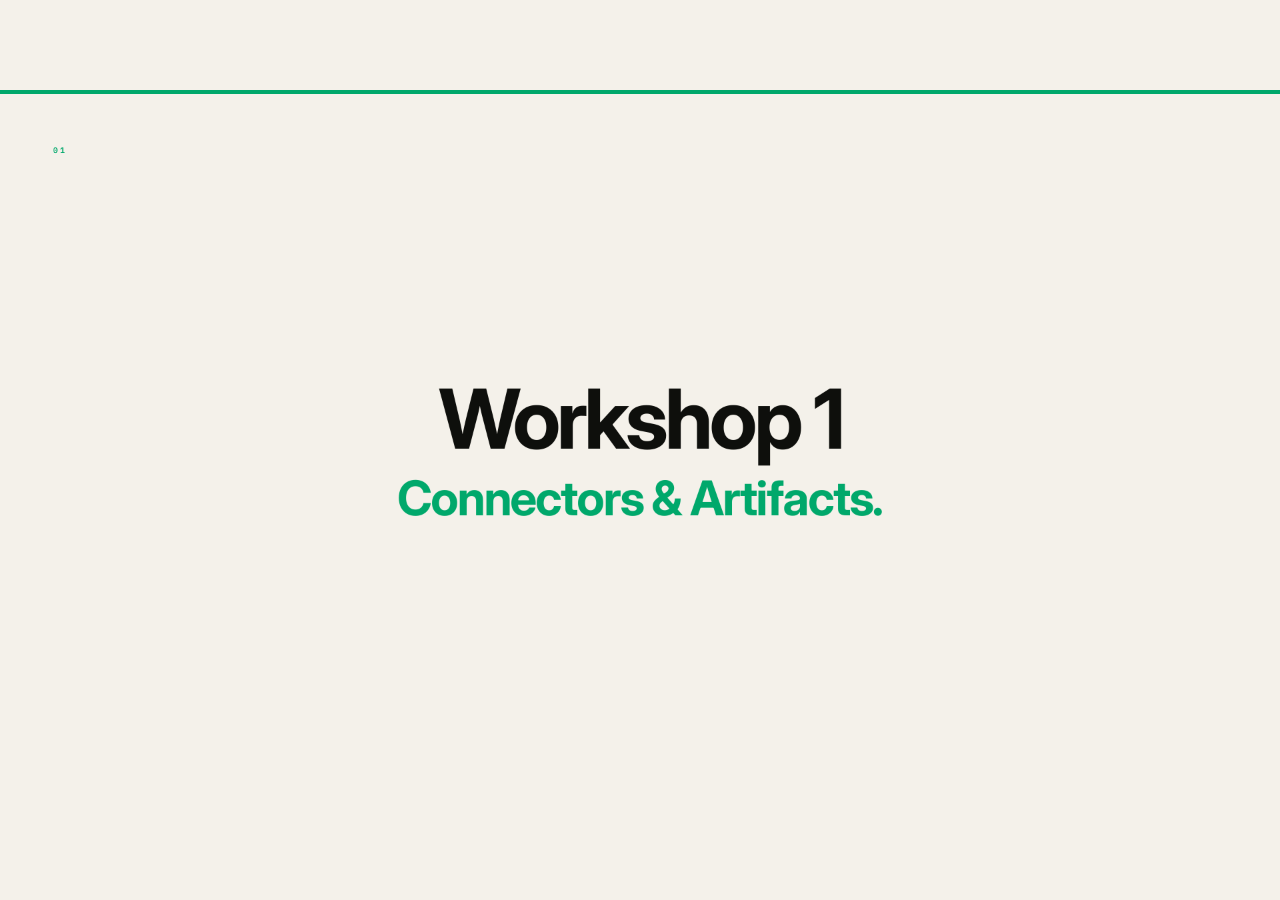
==== workshop1.html @ 62308b71 "Update deck content and styles; add workshop pages, logo assets, gitignore Co-Authored-By: Claude Op" ====
<!doctype html>
<html lang="en">
<head>
<meta charset="utf-8" />
<title>Aspire · Leadership AI Workshop · Workshop 1 — Connectors & Artifacts</title>
<meta name="viewport" content="width=device-width,initial-scale=1" />
<link rel="preconnect" href="https://fonts.googleapis.com">
<link rel="preconnect" href="https://fonts.gstatic.com" crossorigin>
<link href="https://fonts.googleapis.com/css2?family=Inter:wght@400;500;600;700;800;900&family=IBM+Plex+Mono:wght@400;500;600&display=swap" rel="stylesheet">
<link rel="stylesheet" href="styles.css?v=32">
<script type="application/json" id="speaker-notes">[]</script>
</head>
<body>
<div class="stage" id="stage">
  <div class="canvas" id="canvas">

    <!-- Top accent bar — runs across every slide -->
    <div class="accent-bar"></div>

    <!-- ═════════ SLIDE 1 — Title ═════════ -->
    <section class="slide statement center" data-slide="1" data-screen-label="01 Workshop 1" data-section="An opening" data-steps="1">
      <div class="slide-eyebrow"><span class="num">01</span></div>
      <div class="stack">
        <p class="line reveal slow" data-step="1">Workshop 1<em class="subtitle">Connectors &amp; Artifacts.</em></p>
      </div>
    </section>

    <!-- ═════════ SLIDE 2 — Connector definition ═════════ -->
    <section class="slide statement" data-slide="2" data-screen-label="02 Connector defined" data-section="The definition" data-steps="1">
      <div class="slide-eyebrow"><span class="num">02</span></div>
      <div class="stack">
        <p class="line reveal" data-step="1">A connector / MCP connects your data with <em>AI agents</em>.</p>
      </div>
    </section>

    <!-- ═════════ SLIDE 3 — Must-have connectors ═════════ -->
    <section class="slide shipping with-aside" data-slide="3" data-screen-label="03 Must-have connectors" data-section="The must-haves" data-steps="4">
      <div class="slide-eyebrow"><span class="num">03</span></div>
      <img class="connector-aside" src="screenshots/claude-sidebar.png" alt="Claude desktop sidebar showing Customize option">
      <div class="shipping-head">
        <h2 class="title">Must-have <em>connectors</em>.</h2>
      </div>
      <div class="shipping-grid">
        <div class="ship-card reveal" data-step="1">
          <div class="brand-lockup">
            <img class="brand-logo" src="assets/slack.png" alt="Slack">
            <div class="wordmark">Slack</div>
          </div>
        </div>
        <div class="ship-card reveal" data-step="2">
          <div class="brand-lockup">
            <img class="brand-logo" src="assets/atlassian.svg" alt="Atlassian">
            <div class="wordmark">Atlassian</div>
          </div>
          <div class="product-line">
            <span class="product-name">Rovo</span>
          </div>
        </div>
        <div class="ship-card reveal" data-step="3">
          <div class="brand-lockup">
            <img class="brand-logo" src="assets/databricks.png" alt="Databricks">
            <div class="wordmark">Databricks</div>
          </div>
          <div class="product-line">
            <span class="product-name">Group Metrics · Acquisition and Revenue · Cards · Lifecycle · Payment Operations · Payments and Local Hub · Transaction Screening</span>
          </div>
        </div>
        <div class="ship-card reveal" data-step="4">
          <div class="brand-lockup">
            <img class="brand-logo" src="assets/Google__G__logo.svg.webp" alt="Google">
            <div class="wordmark">Google</div>
          </div>
          <div class="product-line">
            <span class="product-name">Gmail · Calendar · Drive</span>
          </div>
        </div>
      </div>
    </section>

    <!-- ═════════ SLIDE 4 — Prompts to try ═════════ -->
    <section class="slide shipping is-prompts" data-slide="4" data-screen-label="04 Prompts to try" data-section="Try one" data-steps="4">
      <div class="slide-eyebrow"><span class="num">04</span></div>
      <div class="shipping-head">
        <h2 class="title">Prompts to <em>try</em>.</h2>
      </div>
      <div class="shipping-grid">
        <div class="ship-card reveal" data-step="1">
          <div class="brand-lockup">
            <img class="brand-logo" src="assets/slack.png" alt="Slack">
            <div class="wordmark">Slack</div>
          </div>
          <div class="product-line">
            <p class="blurb">Use the Slack MCP to summarise unread messages in my top 3 channels since Friday, and flag anything I'm @mentioned in.</p>
          </div>
        </div>
        <div class="ship-card reveal" data-step="2">
          <div class="brand-lockup">
            <img class="brand-logo" src="assets/atlassian.svg" alt="Atlassian">
            <div class="wordmark">Atlassian</div>
          </div>
          <div class="product-line">
            <p class="blurb">Use Atlassian MCP and give me a breakdown of all PRD tickets reported this week by Product Area.</p>
          </div>
        </div>
        <div class="ship-card reveal" data-step="3">
          <div class="brand-lockup">
            <img class="brand-logo" src="assets/databricks.png" alt="Databricks">
            <div class="wordmark">Databricks</div>
          </div>
          <div class="product-line">
            <p class="blurb">Use Group Metrics Genie, tell me how Hong Kong TPV and AA performance has been this month. What's driving this?</p>
          </div>
        </div>
        <div class="ship-card reveal" data-step="4">
          <div class="brand-lockup">
            <img class="brand-logo" src="assets/Google__G__logo.svg.webp" alt="Google">
            <div class="wordmark">Google</div>
          </div>
          <div class="product-line">
            <p class="blurb">Use Google Calendar and tell me what to focus on today. Share links to any related documents or Slack messages.</p>
          </div>
        </div>
      </div>
    </section>

    <!-- ═════════ SLIDE 5 — The artifact ═════════ -->
    <section class="slide statement center" data-slide="5" data-screen-label="05 The artifact" data-section="The payoff" data-steps="2">
      <div class="slide-eyebrow"><span class="num">05</span></div>
      <div class="stack">
        <p class="line reveal" data-step="1">An artifact is what AI builds for you — a brief, a memo, a doc you keep, share, and edit.</p>
        <p class="line reveal slow small" data-step="2">Build me a <em>live artifact</em> using this output.</p>
      </div>
    </section>

  </div>
</div>

<script src="deck.js?v=2"></script>
</body>
</html>
---- styles.css ----
/* ==============================================================
   Leadership AI Workshop · v2 · Swiss / Aspire green on cream
   ============================================================== */

:root {
  --paper: #F4F1EA;
  --paper-deep: #ECE7DB;
  --ink: #0E0F0C;
  --ink-soft: rgba(14,15,12,0.62);
  --ink-mute: rgba(14,15,12,0.32);
  --ink-faint: rgba(14,15,12,0.20);
  --rule: rgba(14,15,12,0.18);
  --rule-faint: rgba(14,15,12,0.08);

  --accent: #00A86B;       /* Aspire green */
  --accent-deep: #007A4D;
  --accent-fg: #F4F1EA;
  --accent-soft: rgba(0,168,107,0.14);

  --sans: 'Inter', -apple-system, 'Helvetica Neue', Arial, sans-serif;
  --mono: 'IBM Plex Mono', ui-monospace, Menlo, monospace;

  --ease: cubic-bezier(0.22, 0.61, 0.36, 1);
  --ease-out: cubic-bezier(0.16, 1, 0.3, 1);
  --rise: 14px;
}

* { box-sizing: border-box; margin: 0; padding: 0; }

html, body {
  height: 100%;
  background: var(--paper);
  color: var(--ink);
  font-family: var(--sans);
  -webkit-font-smoothing: antialiased;
  -moz-osx-font-smoothing: grayscale;
  text-rendering: optimizeLegibility;
  overflow: hidden;
}

.stage { position: fixed; inset: 0; background: var(--paper); overflow: hidden; }
.canvas {
  position: absolute; left: 50%; top: 50%;
  width: 1920px; height: 1080px;
  transform-origin: center center;
  transform: translate(-50%, -50%) scale(1);
}

/* Top accent bar — runs across every slide */
.accent-bar {
  position: absolute;
  top: 0; left: 0; right: 0;
  height: 6px;
  background: var(--accent);
  z-index: 60;
}

/* Foliation — page number bottom-right */
.foliation {
  position: absolute;
  bottom: 56px; right: 80px;
  font-family: var(--mono);
  font-size: 13px;
  font-weight: 500;
  letter-spacing: 0.18em;
  color: var(--ink-mute);
  pointer-events: none;
  z-index: 50;
}
.foliation .num { color: var(--accent); font-weight: 600; }

/* ──────────────────────────────────────────────
   Slide base
   ────────────────────────────────────────────── */
.slide {
  position: absolute; inset: 0;
  display: grid; grid-template-rows: 1fr; grid-template-columns: 1fr;
  place-items: center;
  opacity: 0;
  transition: opacity 500ms var(--ease);
  pointer-events: none;
}
.slide.is-active { opacity: 1; pointer-events: auto; }

.reveal {
  opacity: 0;
  transform: translateY(var(--rise));
  transition: opacity 800ms var(--ease), transform 800ms var(--ease);
  will-change: opacity, transform;
}
.reveal.is-in { opacity: 1; transform: translateY(0); }
.reveal.slow { transition-duration: 1100ms; }

/* Slide eyebrow — small caps mono, aligned top-left */
.slide-eyebrow {
  position: absolute;
  top: 80px; left: 80px;
  font-family: var(--mono);
  font-size: 12px;
  letter-spacing: 0.22em;
  text-transform: uppercase;
  color: var(--ink);
  font-weight: 500;
  display: flex; align-items: center; gap: 14px;
  z-index: 5;
}
.slide-eyebrow .num { color: var(--accent); font-weight: 600; }
.slide-eyebrow .sep { width: 18px; height: 1px; background: var(--ink); display: inline-block; }

/* ──────────────────────────────────────────────
   Statement slides — Inter Bold, large
   ────────────────────────────────────────────── */
.statement {
  padding: 0 200px;
}
.statement .stack {
  display: flex; flex-direction: column;
  align-items: flex-start;
  gap: 32px;
  text-align: left;
  max-width: 1560px;
  width: 100%;
}
.statement.center .stack { align-items: center; text-align: center; }
.statement .line {
  font-family: var(--sans);
  font-weight: 700;
  font-size: 124px;
  line-height: 0.96;
  letter-spacing: -0.045em;
  color: var(--ink);
  text-wrap: balance;
}
.statement .line em {
  font-style: normal;
  color: var(--accent);
  font-weight: 700;
}
.statement .line em.subtitle {
  display: block;
  font-size: 72px;
  letter-spacing: -0.03em;
  margin-top: 24px;
}
.statement .line.small {
  font-size: 36px;
  font-weight: 500;
  line-height: 1.4;
  letter-spacing: -0.01em;
  color: var(--ink-soft);
  max-width: 1300px;
}

/* Slide 1 cold open — XL */
.opening .line { font-size: 184px; line-height: 0.94; letter-spacing: -0.05em; }

/* Strikethrough on "hype" */
.strike {
  position: relative;
  display: inline-block;
  color: var(--ink-mute);
  transition: color 600ms var(--ease) 200ms;
}
.strike::after {
  content: "";
  position: absolute;
  left: -2%; right: -2%;
  top: 50%; height: 6px;
  background: var(--accent);
  transform: scaleX(0);
  transform-origin: left center;
  transition: transform 700ms var(--ease) 300ms;
}
.reveal.struck .strike::after { transform: scaleX(1); }

/* "Highlighter" accent — green block behind word */
.accent-mark {
  position: relative;
  white-space: nowrap;
  display: inline-block;
  z-index: 0;
  color: var(--ink);
}
.accent-mark::before {
  content: "";
  position: absolute;
  left: -0.02em; right: -0.02em;
  bottom: 0.06em;
  height: 0.18em;
  background: var(--accent);
  border-radius: 2px;
  z-index: -1;
  transform-origin: left center;
  transform: scaleX(0);
  transition: transform 900ms var(--ease) 400ms;
}
.slide.is-active .reveal.is-in .accent-mark::before { transform: scaleX(1); }

/* ──────────────────────────────────────────────
   Slide 1 — Cold open
   ────────────────────────────────────────────── */
/* Slide 1 cold open — DARK MODE override */
.cold-open {
  display: flex; flex-direction: column;
  align-items: flex-start; justify-content: flex-end;
  padding: 0 120px 96px;
  position: relative;
  width: 100%;
  height: 100%;
  align-self: stretch;
  justify-self: stretch;
  background: #000000;
  overflow: hidden;
  isolation: isolate;
}

/* ─── Background video (Mux HLS) ───────────────────────── */
.cold-open .bg-video {
  position: absolute;
  left: 50%;
  bottom: 0;
  transform: translateX(-50%) scale(1.05) scaleX(-1);
  width: 100%;
  height: 130vh;
  object-fit: cover;
  z-index: 0;
  pointer-events: none;
  background: #000;
  filter: blur(18px) brightness(0.5) saturate(1.4) hue-rotate(86deg);
  opacity: 0.55;
}

/* Mint tint overlay — pushes the bg toward Aspire green */
.cold-open .bg-tint {
  position: absolute;
  inset: 0;
  z-index: 1;
  pointer-events: none;
  background: radial-gradient(ellipse at 50% 60%, rgba(0,168,107,0.55) 0%, rgba(0,122,77,0.65) 60%, rgba(0,90,55,0.78) 100%);
  mix-blend-mode: color;
}

.cold-open .grain,
.cold-open .vignette {
  position: absolute;
  pointer-events: none;
}

/* Subtle film grain */
.cold-open .grain {
  inset: 0;
  z-index: 2;
  opacity: 0.06;
  mix-blend-mode: overlay;
  background-image:
    radial-gradient(rgba(255,255,255,0.5) 0.5px, transparent 0.5px),
    radial-gradient(rgba(255,255,255,0.3) 0.5px, transparent 0.5px);
  background-size: 3px 3px, 5px 5px;
  background-position: 0 0, 1px 2px;
  animation: grainShift 1.6s steps(6) infinite;
}
@keyframes grainShift {
  0%   { transform: translate(0,0); }
  20%  { transform: translate(-1%, 1%); }
  40%  { transform: translate(1%, -1%); }
  60%  { transform: translate(-1%, -1%); }
  80%  { transform: translate(1%, 1%); }
  100% { transform: translate(0,0); }
}

/* Vignette */
.cold-open .vignette {
  inset: 0;
  z-index: 2;
  background:
    radial-gradient(ellipse at 30% 90%, rgba(0,0,0,0) 0%, rgba(0,0,0,0.4) 80%),
    linear-gradient(180deg, rgba(0,0,0,0.3) 0%, rgba(0,0,0,0) 30%, rgba(0,0,0,0) 70%, rgba(0,0,0,0.4) 100%);
}

/* Title */
.cold-open .title-stack {
  display: flex; flex-direction: column;
  align-items: flex-start;
  text-align: left;
  width: 100%;
  position: relative;
  z-index: 2;
}
.cold-open .title-line {
  font-family: var(--sans);
  font-weight: 700;
  font-size: 186px;
  line-height: 1.05;
  letter-spacing: -0.035em;
  color: #C9C6BF;
}
.cold-open .title-line em,
.cold-open .title-line em .word-mask,
.cold-open .title-line em .word {
  font-style: normal;
  font-weight: 700;
  background: linear-gradient(100deg,
    #6FE2A8 0%,
    #B6F0C8 42%,
    #8FE5B5 58%,
    #6FE2A8 100%);
  background-size: 240% 100%;
  -webkit-background-clip: text;
  background-clip: text;
  color: transparent;
  -webkit-text-fill-color: transparent;
}
.cold-open .title-line em {
  display: inline-block;
  padding-bottom: 0.06em;
  line-height: 1.1;
  animation: coldOpenShimmer 5.6s linear infinite;
}
.cold-open .title-line em .word-mask {
  animation: coldOpenShimmer 5.6s linear infinite;
}
@keyframes coldOpenShimmer { to { background-position: -240% 0; } }
.cold-open .word-mask {
  display: inline-block;
  overflow: visible;
  vertical-align: baseline;
}
.cold-open .word {
  display: inline-block;
  opacity: 0;
  transform: translateX(-24px);
  animation: wordFadeIn 900ms var(--ease-out) forwards, coldOpenShimmer 5.6s linear infinite;
}
.cold-open .word.w1 { animation-delay: 300ms, 0s; }
.cold-open .word.w2 { animation-delay: 420ms, 0s; }
.cold-open .word.w3 { animation-delay: 540ms, 0s; }
.cold-open .word.w4 { animation-delay: 660ms, 0s; }
.cold-open .word.w5 { animation-delay: 900ms, 0s; }
.cold-open .word.w6 { animation-delay: 1020ms, 0s; }
@keyframes wordFadeIn {
  to { opacity: 1; transform: translateX(0); }
}

.cold-open .meta-row {
  display: flex; align-items: center; gap: 32px;
  margin-top: 80px;
  font-family: var(--mono);
  font-size: 12px;
  letter-spacing: 0.22em;
  text-transform: uppercase;
  color: var(--ink-mute);
  opacity: 0;
  animation: fadeIn 800ms var(--ease) 1900ms forwards;
}
.cold-open .meta-row .sep { color: var(--ink-faint); }

/* ──────────────────────────────────────────────
   Slide 3 — Already shipping
   ────────────────────────────────────────────── */
.shipping {
  display: flex; flex-direction: column;
  align-items: center; justify-content: center;
  padding: 0 120px; gap: 72px;
}
.shipping-head {
  display: flex; flex-direction: column;
  align-items: center; gap: 16px; text-align: center;
}
.shipping-head .eyebrow {
  font-family: var(--mono);
  font-size: 12px;
  letter-spacing: 0.28em;
  text-transform: uppercase;
  color: var(--ink-mute);
  display: flex; align-items: center; gap: 12px;
}
.shipping-head .live-dot {
  width: 10px; height: 10px;
  background: var(--accent);
  animation: liveDot 1.4s var(--ease) infinite;
}
@keyframes liveDot {
  0%, 100% { opacity: 1; box-shadow: 0 0 0 0 var(--accent-soft); }
  50%      { opacity: 0.6; box-shadow: 0 0 0 8px transparent; }
}
.shipping-head .title {
  font-family: var(--sans);
  font-weight: 700;
  font-size: 72px;
  line-height: 1;
  letter-spacing: -0.045em;
  color: var(--ink);
  text-transform: uppercase;
  white-space: nowrap;
}
.shipping-head .title em { font-style: normal; color: var(--accent); }

.shipping-grid {
  display: grid;
  grid-template-columns: 1fr 1fr;
  width: 100%;
  max-width: 1500px;
  column-gap: 1px;
  row-gap: 1px;
  background: var(--rule);
  border: 1px solid var(--rule);
}
.shipping.with-aside .shipping-grid {
  max-width: 1080px;
  align-self: flex-end;
  margin-right: 200px;
}
.connector-aside {
  position: absolute;
  left: 100px;
  top: 50%;
  transform: translateY(-50%);
  width: 260px;
  height: auto;
  box-shadow: 0 12px 36px rgba(0,0,0,0.10);
}
.ship-card {
  background: var(--paper);
  padding: 40px 44px;
  display: flex; flex-direction: column;
  gap: 20px;
  position: relative;
  min-height: 280px;
}
.ship-card .row {
  display: flex; align-items: center; justify-content: space-between;
  font-family: var(--mono);
  font-size: 11px;
  letter-spacing: 0.22em;
  text-transform: uppercase;
  color: var(--ink-mute);
}
.ship-card .row .stamp {
  display: flex; align-items: center; gap: 8px;
  color: var(--accent);
  font-weight: 600;
}
.ship-card .row .stamp .blip {
  width: 7px; height: 7px;
  background: var(--accent);
  animation: pulseGlyph 1.6s var(--ease) infinite;
}
.ship-card .wordmark {
  font-family: var(--sans);
  font-weight: 900;
  font-size: 64px;
  line-height: 1;
  letter-spacing: -0.045em;
  color: var(--ink);
  text-transform: uppercase;
}
.ship-card .brand-lockup {
  display: flex;
  align-items: center;
  gap: 18px;
}
.ship-card .brand-lockup .brand-logo {
  height: 48px;
  width: auto;
  flex: 0 0 auto;
  object-fit: contain;
  display: block;
}

/* Prompts variant — smaller brand chrome, hero prompt text */
.shipping.is-prompts .ship-card .brand-lockup { gap: 12px; }
.shipping.is-prompts .ship-card .brand-lockup .brand-logo { height: 32px; }
.shipping.is-prompts .ship-card .wordmark { font-size: 40px; }
.shipping.is-prompts .ship-card .product-line { margin-top: 28px; }
.shipping.is-prompts .ship-card .blurb {
  font-size: 26px;
  line-height: 1.35;
  color: var(--ink);
  letter-spacing: -0.01em;
}
.ship-card .product-line {
  display: flex; flex-direction: column; gap: 8px;
  margin-top: auto;
}
.ship-card .product-name {
  font-family: var(--mono);
  font-size: 13px;
  letter-spacing: 0.18em;
  text-transform: uppercase;
  color: var(--accent);
  font-weight: 600;
}
.ship-card .blurb {
  font-family: var(--sans);
  font-size: 18px;
  line-height: 1.5;
  color: var(--ink-soft);
  letter-spacing: -0.005em;
  font-weight: 400;
}
.ship-card .link {
  position: absolute;
  bottom: 24px; right: 32px;
  font-family: var(--mono);
  font-size: 11px;
  letter-spacing: 0.18em;
  text-transform: uppercase;
  color: var(--ink-mute);
  text-decoration: none;
  transition: color 200ms var(--ease);
  font-weight: 500;
}
.ship-card .link:hover { color: var(--accent); }
.ship-card .link .arr {
  display: inline-block;
  margin-left: 4px;
  transition: transform 200ms var(--ease);
}
.ship-card .link:hover .arr { transform: translateX(3px); }

/* ──────────────────────────────────────────────
   Slide 4 — Disruption
   ────────────────────────────────────────────── */
.disrupt { padding: 0 200px; }
.disrupt-rows {
  display: grid;
  width: 100%;
  max-width: 1500px;
  margin: 0 auto;
}
.disrupt-row {
  display: grid;
  grid-template-columns: 460px 1fr 260px;
  align-items: center;
  column-gap: 56px;
  padding: 56px 0;
  border-top: 1px solid var(--ink);
}
.disrupt-row:last-child { border-bottom: 1px solid var(--ink); }
.disrupt-row .name {
  font-family: var(--sans);
  font-weight: 900;
  font-size: 72px;
  line-height: 0.96;
  letter-spacing: -0.05em;
  color: var(--ink);
  text-transform: uppercase;
}
.disrupt-row .fact {
  font-family: var(--sans);
  font-size: 22px;
  line-height: 1.5;
  letter-spacing: -0.005em;
  color: var(--ink-soft);
  font-weight: 400;
}
.disrupt-row .stat {
  font-family: var(--sans);
  font-weight: 900;
  font-size: 88px;
  line-height: 1;
  letter-spacing: -0.05em;
  color: var(--accent);
  text-align: right;
}
.disrupt-row .stat .unit {
  font-family: var(--mono);
  font-weight: 500;
  font-size: 12px;
  letter-spacing: 0.22em;
  text-transform: uppercase;
  color: var(--ink-mute);
  display: block;
  margin-top: 8px;
}

/* ──────────────────────────────────────────────
   Definition slides
   ────────────────────────────────────────────── */
.definition { padding: 0 200px; }
.def-stack {
  display: flex; flex-direction: column;
  align-items: flex-start;
  gap: 50px;
  max-width: 1500px;
  width: 100%;
}
.def-tag {
  font-family: var(--mono);
  font-size: 12px;
  letter-spacing: 0.28em;
  text-transform: uppercase;
  color: var(--ink-mute);
  display: flex; align-items: center; gap: 12px;
}
.def-tag .num { color: var(--accent); font-weight: 600; }
.def-word {
  font-family: var(--sans);
  font-weight: 900;
  font-size: 240px;
  line-height: 0.9;
  letter-spacing: -0.05em;
  color: var(--ink);
  text-transform: uppercase;
}
.def-word.is-accent { color: var(--accent); }
.def-body {
  font-family: var(--sans);
  font-weight: 500;
  font-size: 38px;
  line-height: 1.32;
  letter-spacing: -0.015em;
  color: var(--ink);
  max-width: 1300px;
}
.def-body em { font-style: normal; color: var(--accent); font-weight: 700; }
.def-body .muted { color: var(--ink-soft); font-weight: 400; }
.def-margin {
  font-family: var(--mono);
  font-size: 13px;
  letter-spacing: 0.20em;
  text-transform: uppercase;
  color: var(--ink-mute);
  padding-top: 22px;
  border-top: 1px solid var(--ink);
  width: 460px;
  font-weight: 500;
}

/* ──────────────────────────────────────────────
   Compounding — line vs exponential curve
   ────────────────────────────────────────────── */
.compounding {
  display: flex; flex-direction: column;
  align-items: center; justify-content: center;
  padding: 0 160px;
  gap: 36px;
  width: 100%;
}
.cmp-head {
  display: flex; flex-direction: column; gap: 8px; align-items: flex-start;
  width: 100%; max-width: 1600px;
}
.cmp-eyebrow {
  font-family: var(--mono);
  font-size: 12px;
  letter-spacing: 0.28em;
  text-transform: uppercase;
  color: var(--ink-mute);
  font-weight: 500;
}
.cmp-title {
  font-family: var(--sans);
  font-weight: 700;
  font-size: 60px;
  line-height: 1;
  letter-spacing: -0.04em;
  color: var(--ink);
}
.cmp-title em { font-style: normal; color: var(--accent); font-weight: 700; }

.cmp-chart {
  width: 100%; max-width: 1600px;
  height: 580px;
  position: relative;
}
.cmp-chart svg { width: 100%; height: 100%; overflow: visible; }
.cmp-chart .axis { stroke: var(--ink); stroke-width: 1.5; }
.cmp-chart .gridline {
  stroke: var(--ink); stroke-width: 0.5; opacity: 0.10;
  stroke-dasharray: 2 4;
}
.cmp-chart .axis-tick {
  font-family: var(--mono);
  font-size: 11px;
  letter-spacing: 0.18em;
  text-transform: uppercase;
  fill: var(--ink-mute);
  font-weight: 500;
}
.cmp-chart .line-builder {
  fill: none; stroke: var(--ink); stroke-width: 3;
  stroke-linecap: round;
}
.cmp-chart .curve-harness {
  fill: none; stroke: var(--accent); stroke-width: 5;
  stroke-linecap: round;
}
.cmp-chart .curve-fill {
  fill: var(--accent);
  opacity: 0;
}
.cmp-chart .endpoint-builder { fill: var(--ink); }
.cmp-chart .endpoint-harness { fill: var(--accent); }
.cmp-chart .endpoint-pulse {
  fill: var(--accent); opacity: 0;
}
.cmp-chart .lab-builder {
  font-family: var(--mono);
  font-size: 13px;
  letter-spacing: 0.18em;
  text-transform: uppercase;
  fill: var(--ink);
  font-weight: 600;
}
.cmp-chart .lab-harness {
  font-family: var(--sans);
  font-weight: 900;
  font-size: 32px;
  letter-spacing: -0.03em;
  fill: var(--accent);
  text-transform: uppercase;
}
.cmp-chart .lab-num {
  font-family: var(--sans);
  font-weight: 900;
  font-size: 48px;
  letter-spacing: -0.04em;
  fill: var(--accent);
}

.cmp-legend {
  display: flex; gap: 56px;
  width: 100%; max-width: 1600px;
  font-family: var(--mono);
  font-size: 13px;
  letter-spacing: 0.18em;
  text-transform: uppercase;
  color: var(--ink-mute);
  font-weight: 500;
}
.cmp-legend .item { display: flex; align-items: center; gap: 12px; }
.cmp-legend .swatch { width: 24px; height: 4px; }
.cmp-legend .swatch.builder { background: var(--ink); }
.cmp-legend .swatch.harness { background: var(--accent); }

/* ──────────────────────────────────────────────
   Harness ring
   ────────────────────────────────────────────── */
.harness-slide {
  display: block;
  padding: 0;
}
.harness-title {
  position: absolute;
  top: 130px;
  left: 50%;
  font-family: var(--sans);
  font-weight: 700;
  font-size: 60px;
  line-height: 1;
  letter-spacing: -0.04em;
  color: var(--ink);
  white-space: nowrap;
  text-transform: uppercase;
  z-index: 5;
}
.harness-title em { font-style: normal; color: var(--accent); }
.harness-title.reveal           { transform: translateX(-50%) translateY(var(--rise)); }
.harness-title.reveal.is-in     { transform: translateX(-50%) translateY(0); }

.harness-figure {
  position: absolute;
  top: 50%; left: 50%;
  width: 700px; height: 700px;
  transform: translate(-50%, -50%) scale(0.82);
  transform-origin: center center;
  z-index: 1;
}

.harness-model {
  position: absolute;
  top: 50%; left: 50%;
  font-family: var(--sans);
  font-weight: 900;
  font-size: 22px;
  letter-spacing: 0.06em;
  text-transform: uppercase;
  color: var(--accent-fg);
  background: var(--accent);
  padding: 14px 26px;
  white-space: nowrap;
  z-index: 4;
}
.harness-model.reveal           { transform: translate(-50%, calc(-50% + var(--rise))); }
.harness-model.reveal.is-in     { transform: translate(-50%, -50%); }
.harness-model::after {
  content: ""; position: absolute; inset: -28px;
  background: var(--accent);
  opacity: 0;
  z-index: -1;
  animation: corePulse 3.2s var(--ease) infinite;
}
@keyframes corePulse {
  0%, 100% { opacity: 0; transform: scale(0.85); }
  50%      { opacity: 0.18; transform: scale(1.1); }
}

.harness-ring {
  position: absolute; inset: 0;
  width: 100%; height: 100%; overflow: visible;
}
.harness-ring.reveal { opacity: 1; transform: none; }
.harness-ring .ring-bg {
  fill: none; stroke: var(--ink); stroke-width: 2;
  stroke-dasharray: 1759.3;
  stroke-dashoffset: 1759.3;
  transform: rotate(-90deg);
  transform-origin: 360px 360px;
  transition: stroke-dashoffset 1400ms var(--ease);
}
.harness-ring.reveal.is-in .ring-bg { stroke-dashoffset: 0; }
.harness-ring .pulse-arc {
  fill: none; stroke: var(--accent); stroke-width: 5;
  stroke-linecap: round;
  stroke-dasharray: 100 1660;
  transform: rotate(-90deg);
  transform-origin: 360px 360px;
  opacity: 0;
}
.harness-ring.reveal.is-in .pulse-arc {
  opacity: 1;
  animation: orbit 6s linear infinite;
}
@keyframes orbit { from { stroke-dashoffset: 0; } to { stroke-dashoffset: -1759.3; } }

.harness-nodes { position: absolute; inset: 0; pointer-events: none; }
.harness-nodes.reveal { opacity: 1; transform: none; }
.harness-node {
  position: absolute;
  transform: translate(-50%, -50%);
  display: flex; flex-direction: column;
  align-items: center; gap: 10px;
  opacity: 0;
  transition: opacity 600ms var(--ease);
}
.harness-nodes.is-in .harness-node { opacity: 1; }
.harness-nodes.is-in .harness-node:nth-child(1) { transition-delay:    0ms; }
.harness-nodes.is-in .harness-node:nth-child(2) { transition-delay:  150ms; }
.harness-nodes.is-in .harness-node:nth-child(3) { transition-delay:  300ms; }
.harness-nodes.is-in .harness-node:nth-child(4) { transition-delay:  450ms; }
.harness-nodes.is-in .harness-node:nth-child(5) { transition-delay:  600ms; }
.harness-node .label {
  font-family: var(--sans);
  font-weight: 700;
  font-size: 20px;
  letter-spacing: 0.06em;
  text-transform: uppercase;
  color: var(--ink);
  background: var(--paper);
  border: 2px solid var(--ink);
  padding: 10px 18px;
  white-space: nowrap;
}
.harness-node .sublabel {
  font-family: var(--mono);
  font-size: 13px;
  letter-spacing: 0.18em;
  text-transform: uppercase;
  color: var(--ink-mute);
  white-space: nowrap;
  font-weight: 500;
}

.harness-caption {
  position: absolute;
  bottom: 180px;
  left: 50%;
  font-family: var(--sans);
  font-weight: 500;
  font-size: 30px;
  line-height: 1.4;
  letter-spacing: -0.01em;
  color: var(--ink);
  max-width: 1300px;
  text-align: center;
  text-wrap: balance;
}
.harness-caption em { font-style: normal; color: var(--accent); font-weight: 700; }
.harness-caption.reveal         { transform: translateX(-50%) translateY(var(--rise)); }
.harness-caption.reveal.is-in   { transform: translateX(-50%) translateY(0); }

.harness-refs {
  position: absolute;
  bottom: 56px;
  left: 50%;
  transform: translateX(-50%);
  display: flex;
  align-items: center;
  gap: 28px;
  font-family: var(--mono);
  font-size: 13px;
  font-weight: 500;
  letter-spacing: 0.04em;
  color: var(--ink-mute);
  white-space: nowrap;
}
.harness-refs .refs-label {
  text-transform: uppercase;
  letter-spacing: 0.18em;
  color: var(--ink-faint);
}
.harness-refs .ref-link {
  color: var(--ink);
  text-decoration: none;
  border-bottom: 1px solid rgba(0,0,0,0.18);
  padding-bottom: 2px;
  transition: color 200ms var(--ease), border-color 200ms var(--ease);
}
.harness-refs .ref-link:hover {
  color: var(--accent);
  border-bottom-color: var(--accent);
}
.harness-refs .ref-link .arr {
  display: inline-block;
  margin-left: 6px;
  transition: transform 200ms var(--ease);
}
.harness-refs .ref-link:hover .arr { transform: translateX(3px); }
.harness-refs.reveal       { transform: translateX(-50%) translateY(var(--rise)); }
.harness-refs.reveal.is-in { transform: translateX(-50%) translateY(0); }

/* ──────────────────────────────────────────────
   Manifesto
   ────────────────────────────────────────────── */
.manifesto {
  display: flex; flex-direction: column;
  align-items: center; justify-content: center;
  padding: 130px 200px 130px;
  gap: 60px;
}
.manifesto-title {
  font-family: var(--sans);
  font-weight: 700;
  font-size: 76px;
  line-height: 1;
  letter-spacing: -0.045em;
  color: var(--ink);
  text-align: left;
  text-wrap: balance;
  max-width: 1500px;
  width: 100%;
  text-transform: uppercase;
}
.manifesto-title em { font-style: normal; color: var(--accent); }
.manifesto-list {
  display: flex; flex-direction: column;
  width: 100%; max-width: 1500px;
}
.manifesto-item {
  display: grid;
  grid-template-columns: 100px 1fr;
  column-gap: 40px;
  padding: 36px 0;
  border-top: 1px solid var(--ink);
  align-items: baseline;
}
.manifesto-item:last-child { border-bottom: 1px solid var(--ink); }
.manifesto-item .num {
  font-family: var(--mono);
  font-size: 14px;
  letter-spacing: 0.22em;
  color: var(--accent);
  font-weight: 600;
}
.manifesto-item .body { display: flex; flex-direction: column; gap: 14px; }
.manifesto-headline {
  font-family: var(--sans);
  font-weight: 700;
  font-size: 44px;
  line-height: 1.05;
  letter-spacing: -0.035em;
  color: var(--ink);
  text-transform: uppercase;
}
.manifesto-headline em { font-style: normal; color: var(--accent); }
.manifesto-body {
  font-family: var(--sans);
  font-size: 21px;
  line-height: 1.5;
  letter-spacing: -0.005em;
  color: var(--ink-soft);
  max-width: 1100px;
  font-weight: 400;
}

/* Slide 1 (dark) — hide global accent bar, recolor foliation */
.canvas:has(.slide.cold-open.is-active) .accent-bar { opacity: 0; }
.canvas:has(.slide.cold-open.is-active) .foliation { color: rgba(244,241,234,0.45); }
.canvas:has(.slide.cold-open.is-active) .foliation .num { color: var(--accent); }

/* Print */
@media print {
  @page { size: 1920px 1080px; margin: 0; }
  html, body { background: var(--paper); overflow: visible; }
  .stage { position: static; display: block; }
  .canvas { transform: none !important; width: 1920px; height: 1080px; }
  .slide { position: relative; opacity: 1 !important; page-break-after: always; }  .reveal { opacity: 1 !important; transform: none !important; }
  .strike::after { transform: scaleX(1) !important; }
  .accent-mark::before { transform: scaleX(1) !important; }
  .harness-ring .ring-bg { stroke-dashoffset: 0 !important; }
  .harness-node { opacity: 1 !important; }
  .harness-title.reveal { transform: translateX(-50%) !important; }
  .harness-caption.reveal { transform: translateX(-50%) !important; }
  .harness-model.reveal { transform: translate(-50%, -50%) !important; }
}
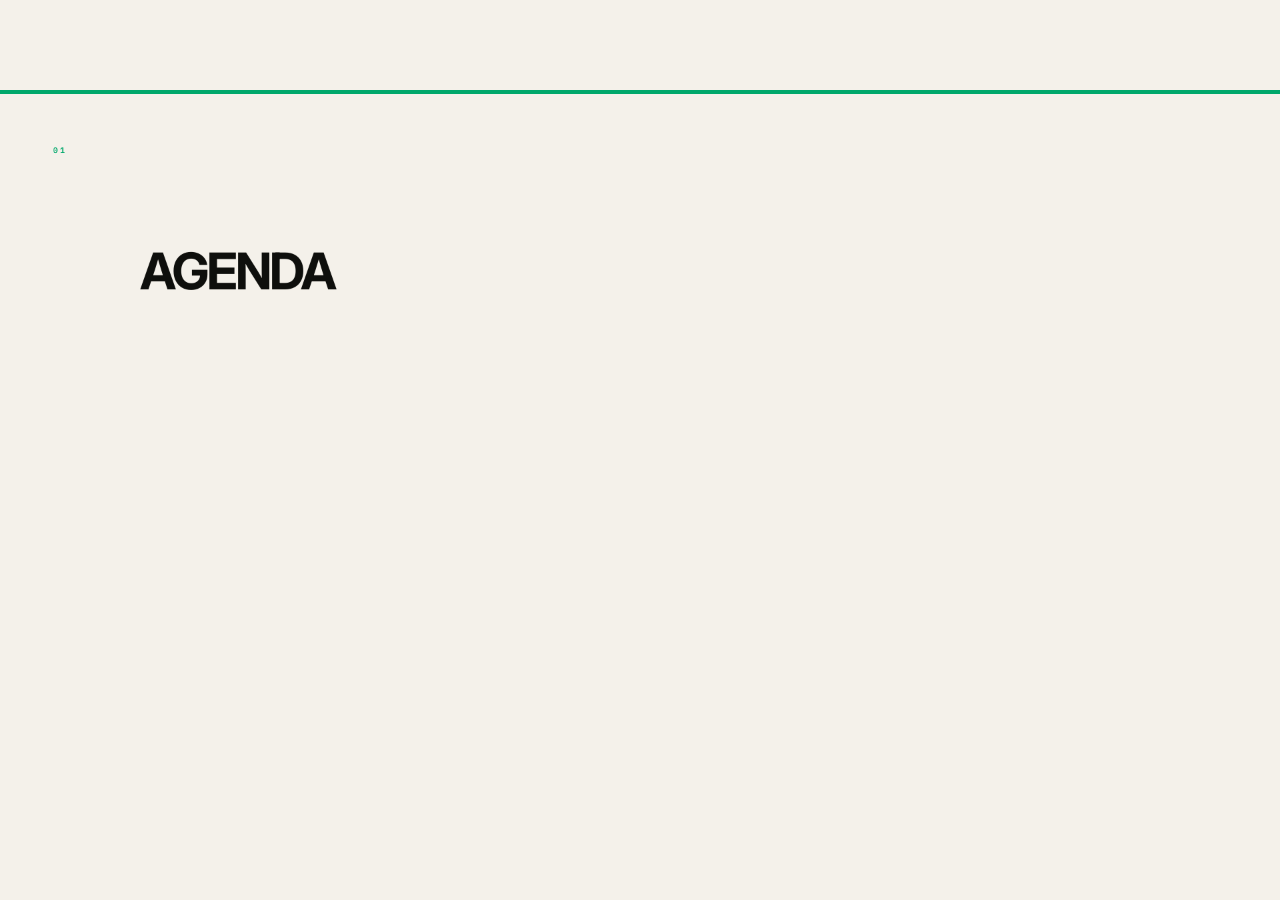
==== commit 17391824: "Add agenda slide and prompt-set card styling to workshop1 New manifesto-style agenda as slide 1 (ren" ====
--- a/workshop1.html
+++ b/workshop1.html
@@ -7,7 +7,7 @@
 <link rel="preconnect" href="https://fonts.googleapis.com">
 <link rel="preconnect" href="https://fonts.gstatic.com" crossorigin>
 <link href="https://fonts.googleapis.com/css2?family=Inter:wght@400;500;600;700;800;900&family=IBM+Plex+Mono:wght@400;500;600&display=swap" rel="stylesheet">
-<link rel="stylesheet" href="styles.css?v=32">
+<link rel="stylesheet" href="styles.css?v=33">
 <script type="application/json" id="speaker-notes">[]</script>
 </head>
 <body>
@@ -17,25 +17,57 @@
     <!-- Top accent bar — runs across every slide -->
     <div class="accent-bar"></div>
 
-    <!-- ═════════ SLIDE 1 — Title ═════════ -->
-    <section class="slide statement center" data-slide="1" data-screen-label="01 Workshop 1" data-section="An opening" data-steps="1">
+    <!-- ═════════ SLIDE 1 — Agenda ═════════ -->
+    <section class="slide manifesto" data-slide="1" data-screen-label="01 Agenda" data-section="Today" data-steps="5">
       <div class="slide-eyebrow"><span class="num">01</span></div>
+      <h2 class="manifesto-title reveal" data-step="1">Agenda</h2>
+      <div class="manifesto-list">
+        <div class="manifesto-item reveal" data-step="2">
+          <div class="num">01</div>
+          <div class="body">
+            <h3 class="manifesto-headline">Workshop 1: <em>Connectors &amp; Artifacts</em></h3>
+          </div>
+        </div>
+        <div class="manifesto-item reveal" data-step="3">
+          <div class="num">02</div>
+          <div class="body">
+            <h3 class="manifesto-headline">Workshop 2: <em>Skills</em></h3>
+          </div>
+        </div>
+        <div class="manifesto-item reveal" data-step="4">
+          <div class="num">03</div>
+          <div class="body">
+            <h3 class="manifesto-headline">Workshop 3: <em>Automations in n8n</em></h3>
+          </div>
+        </div>
+        <div class="manifesto-item reveal" data-step="5">
+          <div class="num">04</div>
+          <div class="body">
+            <h3 class="manifesto-headline"><em>Close</em></h3>
+          </div>
+        </div>
+      </div>
+    </section>
+
+    <!-- ═════════ SLIDE 2 — Title ═════════ -->
+    <section class="slide statement center" data-slide="2" data-screen-label="02 Workshop 1" data-section="An opening" data-steps="1">
+      <div class="slide-eyebrow"><span class="num">02</span></div>
       <div class="stack">
         <p class="line reveal slow" data-step="1">Workshop 1<em class="subtitle">Connectors &amp; Artifacts.</em></p>
       </div>
     </section>
 
-    <!-- ═════════ SLIDE 2 — Connector definition ═════════ -->
-    <section class="slide statement" data-slide="2" data-screen-label="02 Connector defined" data-section="The definition" data-steps="1">
-      <div class="slide-eyebrow"><span class="num">02</span></div>
+    <!-- ═════════ SLIDE 3 — Connector definition ═════════ -->
+    <section class="slide statement" data-slide="3" data-screen-label="03 Connector defined" data-section="The definition" data-steps="1">
+      <div class="slide-eyebrow"><span class="num">03</span></div>
       <div class="stack">
         <p class="line reveal" data-step="1">A connector / MCP connects your data with <em>AI agents</em>.</p>
       </div>
     </section>
 
-    <!-- ═════════ SLIDE 3 — Must-have connectors ═════════ -->
-    <section class="slide shipping with-aside" data-slide="3" data-screen-label="03 Must-have connectors" data-section="The must-haves" data-steps="4">
-      <div class="slide-eyebrow"><span class="num">03</span></div>
+    <!-- ═════════ SLIDE 4 — Must-have connectors ═════════ -->
+    <section class="slide shipping with-aside" data-slide="4" data-screen-label="04 Must-have connectors" data-section="The must-haves" data-steps="4">
+      <div class="slide-eyebrow"><span class="num">04</span></div>
       <img class="connector-aside" src="screenshots/claude-sidebar.png" alt="Claude desktop sidebar showing Customize option">
       <div class="shipping-head">
         <h2 class="title">Must-have <em>connectors</em>.</h2>
@@ -77,9 +109,9 @@
       </div>
     </section>
 
-    <!-- ═════════ SLIDE 4 — Prompts to try ═════════ -->
-    <section class="slide shipping is-prompts" data-slide="4" data-screen-label="04 Prompts to try" data-section="Try one" data-steps="4">
-      <div class="slide-eyebrow"><span class="num">04</span></div>
+    <!-- ═════════ SLIDE 5 — Prompts to try ═════════ -->
+    <section class="slide shipping is-prompts" data-slide="5" data-screen-label="05 Prompts to try" data-section="Try one" data-steps="4">
+      <div class="slide-eyebrow"><span class="num">05</span></div>
       <div class="shipping-head">
         <h2 class="title">Prompts to <em>try</em>.</h2>
       </div>
@@ -89,8 +121,15 @@
             <img class="brand-logo" src="assets/slack.png" alt="Slack">
             <div class="wordmark">Slack</div>
           </div>
-          <div class="product-line">
-            <p class="blurb">Use the Slack MCP to summarise unread messages in my top 3 channels since Friday, and flag anything I'm @mentioned in.</p>
+          <div class="prompt-set">
+            <div class="prompt">
+              <span class="prompt-tag pull">Pull</span>
+              <p class="blurb">Use the Slack MCP to summarise unread messages in my top 3 channels since Friday, and flag anything I'm @mentioned in.</p>
+            </div>
+            <div class="prompt">
+              <span class="prompt-tag push">Push</span>
+              <p class="blurb">Now send that summary to my personal Slack.</p>
+            </div>
           </div>
         </div>
         <div class="ship-card reveal" data-step="2">
@@ -98,8 +137,15 @@
             <img class="brand-logo" src="assets/atlassian.svg" alt="Atlassian">
             <div class="wordmark">Atlassian</div>
           </div>
-          <div class="product-line">
-            <p class="blurb">Use Atlassian MCP and give me a breakdown of all PRD tickets reported this week by Product Area.</p>
+          <div class="prompt-set">
+            <div class="prompt">
+              <span class="prompt-tag pull">Pull</span>
+              <p class="blurb">Use Atlassian MCP and give me a breakdown of all PRD tickets reported this week by Product Area.</p>
+            </div>
+            <div class="prompt">
+              <span class="prompt-tag push">Push</span>
+              <p class="blurb">Now create a summary report in Confluence for me.</p>
+            </div>
           </div>
         </div>
         <div class="ship-card reveal" data-step="3">
@@ -107,8 +153,11 @@
             <img class="brand-logo" src="assets/databricks.png" alt="Databricks">
             <div class="wordmark">Databricks</div>
           </div>
-          <div class="product-line">
-            <p class="blurb">Use Group Metrics Genie, tell me how Hong Kong TPV and AA performance has been this month. What's driving this?</p>
+          <div class="prompt-set">
+            <div class="prompt">
+              <span class="prompt-tag pull">Pull</span>
+              <p class="blurb">Use Group Metrics Genie, tell me how Hong Kong TPV and AA performance has been this month. What's driving this?</p>
+            </div>
           </div>
         </div>
         <div class="ship-card reveal" data-step="4">
@@ -116,16 +165,23 @@
             <img class="brand-logo" src="assets/Google__G__logo.svg.webp" alt="Google">
             <div class="wordmark">Google</div>
           </div>
-          <div class="product-line">
-            <p class="blurb">Use Google Calendar and tell me what to focus on today. Share links to any related documents or Slack messages.</p>
+          <div class="prompt-set">
+            <div class="prompt">
+              <span class="prompt-tag pull">Pull</span>
+              <p class="blurb">Use Google Calendar and tell me what to focus on today. Share links to any related documents or Slack messages.</p>
+            </div>
+            <div class="prompt">
+              <span class="prompt-tag push">Push</span>
+              <p class="blurb">Now create a follow-up calendar invite for me tomorrow with person X.</p>
+            </div>
           </div>
         </div>
       </div>
     </section>
 
-    <!-- ═════════ SLIDE 5 — The artifact ═════════ -->
-    <section class="slide statement center" data-slide="5" data-screen-label="05 The artifact" data-section="The payoff" data-steps="2">
-      <div class="slide-eyebrow"><span class="num">05</span></div>
+    <!-- ═════════ SLIDE 6 — The artifact ═════════ -->
+    <section class="slide statement center" data-slide="6" data-screen-label="06 The artifact" data-section="The payoff" data-steps="2">
+      <div class="slide-eyebrow"><span class="num">06</span></div>
       <div class="stack">
         <p class="line reveal" data-step="1">An artifact is what AI builds for you — a brief, a memo, a doc you keep, share, and edit.</p>
         <p class="line reveal slow small" data-step="2">Build me a <em>live artifact</em> using this output.</p>
--- a/styles.css
+++ b/styles.css
@@ -471,12 +471,43 @@
 .shipping.is-prompts .ship-card .brand-lockup { gap: 12px; }
 .shipping.is-prompts .ship-card .brand-lockup .brand-logo { height: 32px; }
 .shipping.is-prompts .ship-card .wordmark { font-size: 40px; }
-.shipping.is-prompts .ship-card .product-line { margin-top: 28px; }
+.shipping.is-prompts .ship-card .prompt-set {
+  display: flex; flex-direction: column;
+  gap: 22px;
+  margin-top: 26px;
+}
+.shipping.is-prompts .ship-card .prompt {
+  display: flex; flex-direction: column; gap: 9px;
+}
+.shipping.is-prompts .ship-card .prompt-tag {
+  font-family: var(--mono);
+  font-size: 11px;
+  letter-spacing: 0.22em;
+  text-transform: uppercase;
+  font-weight: 600;
+  display: inline-flex; align-items: center; gap: 8px;
+  width: fit-content;
+}
+.shipping.is-prompts .ship-card .prompt-tag::before {
+  content: ""; width: 7px; height: 7px; flex: 0 0 auto;
+}
+.shipping.is-prompts .ship-card .prompt-tag.pull { color: var(--ink-mute); }
+.shipping.is-prompts .ship-card .prompt-tag.pull::before { background: var(--ink-mute); }
+.shipping.is-prompts .ship-card .prompt-tag.push { color: var(--accent); }
+.shipping.is-prompts .ship-card .prompt-tag.push::before { background: var(--accent); }
 .shipping.is-prompts .ship-card .blurb {
-  font-size: 26px;
-  line-height: 1.35;
-  color: var(--ink);
-  letter-spacing: -0.01em;
+  font-size: 19px;
+  line-height: 1.42;
+  color: var(--ink);
+  letter-spacing: -0.005em;
+}
+.shipping.is-prompts .ship-card .pull-only-note {
+  font-family: var(--mono);
+  font-size: 11px;
+  letter-spacing: 0.14em;
+  text-transform: uppercase;
+  color: var(--ink-faint);
+  font-weight: 500;
 }
 .ship-card .product-line {
   display: flex; flex-direction: column; gap: 8px;
